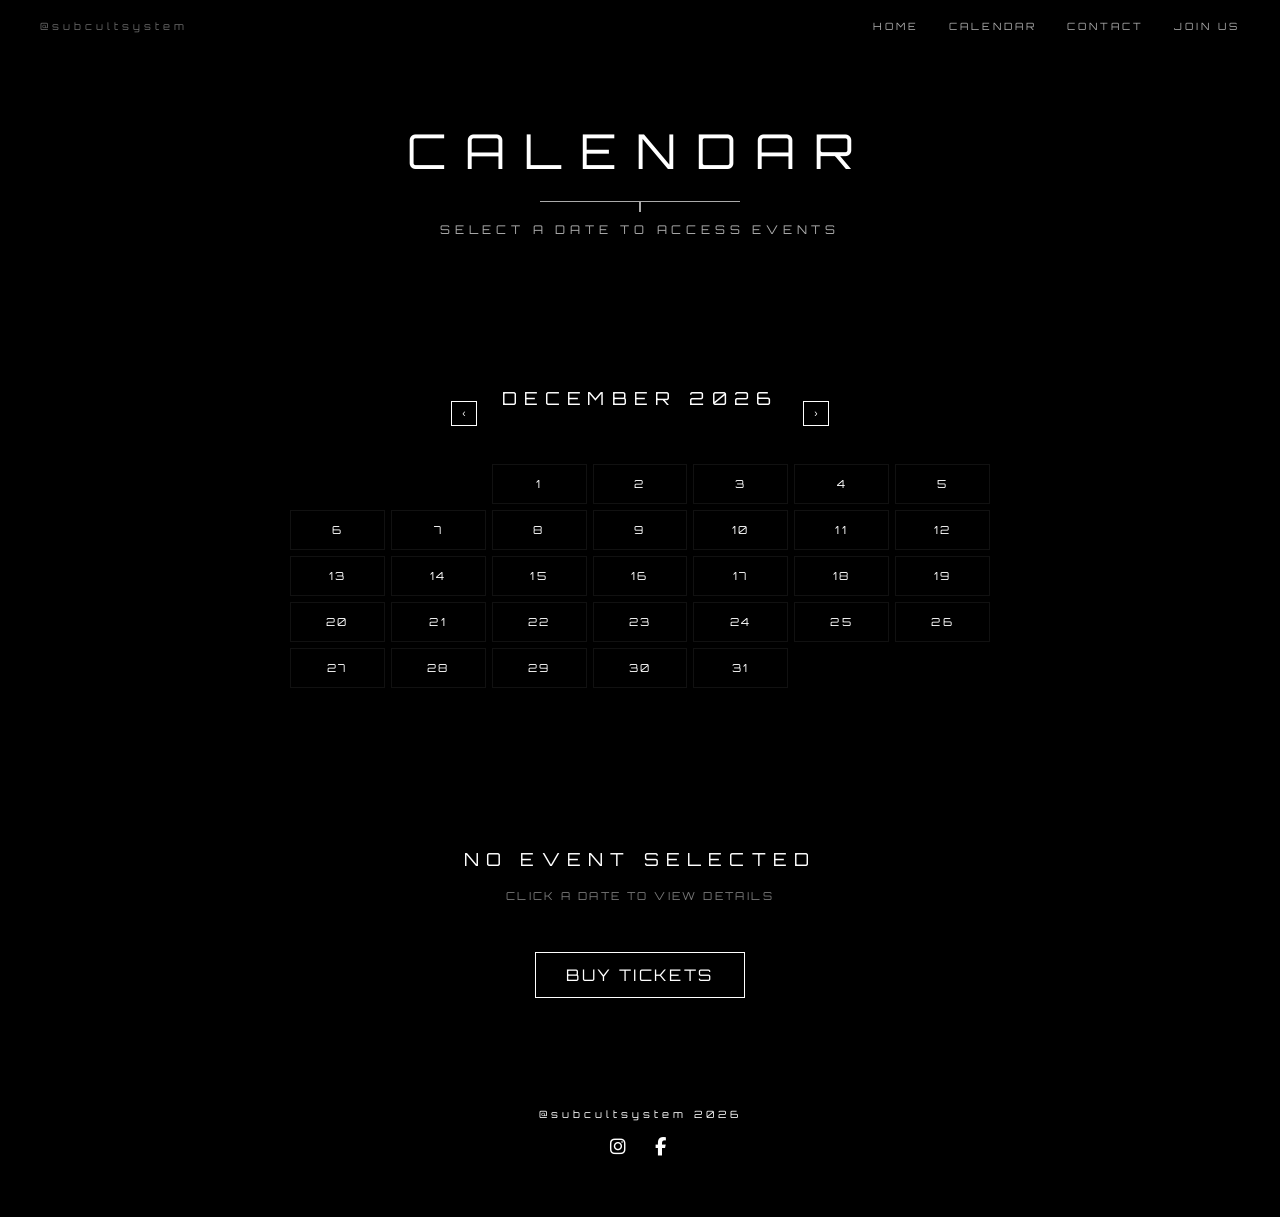
==== calendar.html @ 1b916ba4 "18+ ja nej knappar" ====
<!DOCTYPE html>
<html lang="sv">
<head>
    <meta charset="UTF-8">
    <meta name="viewport" content="width=device-width, initial-scale=1.0">
    <title>CALENDAR</title>
    <link rel="stylesheet" href="style.css">
    <link href="https://fonts.googleapis.com/css2?family=Orbitron:wght@300;400;600&display=swap" rel="stylesheet">
    <link rel="stylesheet" href="https://cdnjs.cloudflare.com/ajax/libs/font-awesome/6.5.0/css/all.min.css">
</head>

<body>

<!-- NAV -->
<nav class="nav">
    <div class="nav-left">@subcultsystem</div>

    <div class="nav-right">
        <a href="index.html">HOME</a>
        <a href="calendar.html">CALENDAR</a>
        <a href="contact.html">CONTACT</a>
        <a href="join-us.html">JOIN US</a>
    </div>
</nav>

<!-- HERO -->
<section class="hero">
    <h1>CALENDAR</h1>
    <div class="line"></div>
    <p class="tagline">SELECT A DATE TO ACCESS EVENTS</p>
</section>

<!-- CALENDAR -->
<section class="calendar-section">

    <div class="calendar-header">
        <button onclick="prevMonth()">‹</button>
        <h2 id="monthLabel"></h2>
        <button onclick="nextMonth()">›</button>
    </div>

    <div class="calendar-grid" id="calendar"></div>

</section>

<!-- EVENT INFO -->
<section class="event-panel" id="eventPanel">
    <h2 id="eventTitle">NO EVENT SELECTED</h2>
    <p id="eventDesc">CLICK A DATE TO VIEW DETAILS</p>

    <a href="#" class="store-btn" id="ticketBtn">BUY TICKETS</a>
</section>

<script>
const calendar = document.getElementById("calendar");
const monthLabel = document.getElementById("monthLabel");

const eventPanel = document.getElementById("eventPanel");
const eventTitle = document.getElementById("eventTitle");
const eventDesc = document.getElementById("eventDesc");

const ticketBtn = document.getElementById("ticketBtn");

let date = new Date();

const events = {
    "2026-04-05": {
        title: "SUBCULT NIGHT",
        desc: "UNDERGROUND EVENT. SOUND SYSTEM EXPERIENCE. 18+ ONLY. SOUND SYSTEM EXPERIENCE.18+ ONLY.18+ ONLY. SOUND SYSTEM EXPERIENCE.18+ ONLY.", 
        link: "#"
    },
    "2026-04-12": {
        title: "SYSTEM BREAK",
        desc: "VISUAL + SOUND INSTALLATION. LIMITED ENTRY.",
        link: "#"
    },
    "2026-04-20": {
        title: "NOISE SESSION",
        desc: "EXPERIMENTAL AUDIO NIGHT. PURE ATMOSPHERE.",
        link: "#"
    }
};

function renderCalendar() {
    calendar.innerHTML = "";

    const year = date.getFullYear();
    const month = date.getMonth();

    const firstDay = new Date(year, month, 1).getDay();
    const daysInMonth = new Date(year, month + 1, 0).getDate();

    monthLabel.innerText = date.toLocaleString('default', { month: 'long' }).toUpperCase() + " " + year;

    for (let i = 0; i < firstDay; i++) {
        const empty = document.createElement("div");
        calendar.appendChild(empty);
    }

    for (let d = 1; d <= daysInMonth; d++) {
        const cell = document.createElement("div");
        cell.classList.add("day");

        const fullDate = `${year}-${String(month+1).padStart(2,'0')}-${String(d).padStart(2,'0')}`;

        cell.innerHTML = `<span>${d}</span>`;

        if (events[fullDate]) {
            cell.classList.add("event");
        }

        cell.onclick = () => {
            if (events[fullDate]) {
                const ev = events[fullDate];
                eventTitle.innerText = ev.title;
                eventDesc.innerText = ev.desc;
                ticketBtn.href = ev.link;
            } else {
                eventTitle.innerText = "NO EVENT";
                eventDesc.innerText = "NO DATA FOR THIS DATE";
                ticketBtn.href = "#";
            }
        };

        calendar.appendChild(cell);
    }
}

function nextMonth() {
    date.setMonth(date.getMonth() + 1);
    renderCalendar();
}

function prevMonth() {
    date.setMonth(date.getMonth() - 1);
    renderCalendar();
}

renderCalendar();
</script>

<footer class="footer">
    <p>@subcultsystem 2026</p>

    <div class="socials">
        <a href="#" target="_blank">
            <i class="fab fa-instagram"></i>
        </a>
        <a href="#" target="_blank">
            <i class="fab fa-facebook-f"></i>
        </a>
    </div>
</footer>

</body>
</html>
---- style.css ----
* {
    margin: 0;
    padding: 0;
    box-sizing: border-box;
}

body {
    background: #000;
    color: #fff;
    font-family: 'Orbitron', sans-serif;
    letter-spacing: 0.15em;
    overflow-x: hidden;
}

/* FULLSCREEN OVERLAY */
.age-gate {
    position: fixed;
    inset: 0;
    background: #000;
    z-index: 99999;

    display: flex;
    justify-content: center;
    align-items: center;
}

/* BOX */
.age-box {
    text-align: center;
    max-width: 500px;
}

.age-box h2 {
    font-size: 18px;
    letter-spacing: 0.4em;
    margin-bottom: 20px;
}

.age-box p {
    font-size: 11px;
    color: #777;
    line-height: 2;
    margin-bottom: 30px;
}

/* BUTTONS */
.age-buttons {
    display: flex;
    justify-content: center;
    gap: 20px;
}

.age-buttons button {
    background: none;
    border: 1px solid #fff;
    color: #fff;
    padding: 10px 20px;
    cursor: pointer;
    transition: 0.3s;
}

.age-buttons button:hover {
    background: #fff;
    color: #000;
}

/* =========================
   BACKGROUND GRID ANIMATION
========================= */
.grid-bg {
    position: fixed;
    top: 0;
    left: 0;
    width: 200%;
    height: 200%;
    background-image:
        linear-gradient(rgba(255,255,255,0.03) 1px, transparent 1px),
        linear-gradient(90deg, rgba(255,255,255,0.03) 1px, transparent 1px);
    background-size: 60px 60px;
    z-index: -3;
    animation: gridMove 20s linear infinite;
    opacity: 0.3;
}

@keyframes gridMove {
    from { transform: translate(0,0); }
    to { transform: translate(-60px,-60px); }
}

/* =========================
   NOISE + SCANLINES
========================= */
.noise {
    position: fixed;
    top: 0;
    left: 0;
    width: 100%;
    height: 100%;
    pointer-events: none;
    z-index: 999;
    background-image: url("https://www.transparenttextures.com/patterns/noise.png");
    opacity: 0.05;
    animation: noiseMove 0.2s infinite;
}

@keyframes noiseMove {
    0% { transform: translate(0,0); }
    50% { transform: translate(-1%,1%); }
    100% { transform: translate(0,0); }
}

.scanlines {
    position: fixed;
    top: 0;
    left: 0;
    width: 100%;
    height: 100%;
    pointer-events: none;
    z-index: 998;
    background: repeating-linear-gradient(
        to bottom,
        rgba(255,255,255,0.03),
        rgba(255,255,255,0.03) 1px,
        transparent 1px,
        transparent 3px
    );
    opacity: 0.2;
}

/* =========================
   HERO
========================= */
.hero {
    text-align: center;
    padding: 120px 20px 80px;
}

.hero h1 {
    font-size: 48px;
    font-weight: 400;
    letter-spacing: 0.4em;
}

.line {
    width: 200px;
    height: 1px;
    background: #aaa;
    margin: 20px auto;
    position: relative;
}

.line::after {
    content: "";
    width: 2px;
    height: 10px;
    background: #aaa;
    position: absolute;
    left: 50%;
    top: 100%;
    transform: translateX(-50%);
}

.tagline {
    font-size: 12px;
    color: #aaa;
    letter-spacing: 0.4em;
}

/* =========================
   GRID (FIXED)
========================= */
.grid {
    display: grid;
    grid-template-columns: 1fr 1fr;
    border-top: none;
    min-height: 600px;
}

.left, .right {
    padding: 80px 60px;
    border-right: none;
    display: flex;
    justify-content: center;
    align-items: center;
    transition: all 0.4s ease;
}

/* =========================
   CONTENT
========================= */
.content {
    text-align: center;
    max-width: 420px;
}

h2 {
    font-size: 28px;
    font-weight: 400;
    letter-spacing: 0.4em;
    margin-bottom: 30px;
}

.sigil {
    display: flex;
    justify-content: center;
    margin: 40px 0;
}

.sigil img {
    max-width: 250px;
    filter: brightness(1.2);
}

.desc {
    font-size: 11px;
    color: #777;
    line-height: 2;
    letter-spacing: 0.3em;
    margin-top: 40px;
}

/* =========================
   MANIFESTO
========================= */
.manifesto {
    text-align: center;
    padding: 120px 20px;
    border-top: none;
    border-bottom: none;
    display: flex;
    justify-content: center;
    align-items: center;
}

.manifesto-content {
    max-width: 650px;
}

.manifesto h2 {
    font-size: 22px;
    letter-spacing: 0.5em;
    margin-bottom: 40px;
}

.manifesto p {
    font-size: 11px;
    color: #777;
    line-height: 2.2;
    letter-spacing: 0.3em;
}

/* =========================
   GALLERY
========================= */
.gallery {
    display: grid;
    grid-template-columns: repeat(3, 1fr);
    gap: 12px;
    background: #000;
    padding: 20px;
}

.img-box {
    height: 300px;
    overflow: hidden;
}

.img-box img {
    width: 100%;
    height: 100%;
    object-fit: cover;
    display: block;
    filter: grayscale(100%) contrast(1.1);
    transition: 0.5s ease;
}

.img-box:hover img {
    transform: scale(1.05);
    filter: grayscale(0%);
}

/* =========================
   FOOTER
========================= */
.footer {
    text-align: center;
    padding: 60px 20px;
    font-size: 10px;
    color: #fff;
    letter-spacing: 0.4em;
    border-top: none;
}

footer {
    padding: 20px;
    background: #000;
    border-top: none;
}

.socials {
    margin-top: 15px;
    display: flex;
    justify-content: center;
    gap: 25px;
}

.socials a {
    color: #fff;
    font-size: 18px;
    transition: 0.3s;
}

.socials a:hover {
    opacity: 0.6;
}

/* =========================
   NAVBAR
========================= */
.nav {
    position: fixed;
    top: 0;
    width: 100%;
    padding: 20px 40px;
    display: flex;
    justify-content: space-between;
    align-items: center;
    background: rgba(0,0,0,0.6);
    backdrop-filter: blur(8px);
    border-bottom: none;
    z-index: 1000;
}

.nav-left {
    font-size: 10px;
    color: #666;
    letter-spacing: 0.4em;
}

.nav-right {
    display: flex;
    gap: 30px;
}

.nav-right a {
    font-size: 10px;
    color: #aaa;
    text-decoration: none;
    letter-spacing: 0.3em;
    transition: 0.3s ease;
}

.nav-right a:hover {
    color: #fff;
}

/* =========================
   MERCH
========================= */
.merch {
    padding: 100px 40px;
    border-top: none;
}

.merch-content {
    display: grid;
    grid-template-columns: 1fr 1fr;
    gap: 60px;
    align-items: center;
}

.store-btn {
    display: inline-block;
    padding: 12px 30px;
    border: 1px solid #fff;
    color: #fff;
    text-decoration: none;
    transition: 0.3s;
}
.store-btn {
    margin-top: 25px;
}

.store-btn:hover {
    background: #fff;
    color: #000;
}

.merch-image img {
    width: 100%;
    height: 400px;
    object-fit: cover;
}

/* =========================
   INFO
========================= */
.info {
    padding: 100px 40px;
    border-top: none;
}

.info-wrapper {
    display: grid;
    grid-template-columns: 2fr 1fr;
    gap: 80px;
}

.sponsor-mail {
    color: #fff;
    text-decoration: none;
    border-bottom: 1px solid #fff;
}

.sponsor-mail {
    display: inline-block;
    margin-top: 25px;
}

/* =========================
   UNIFIED TYPOGRAPHY (MANIFESTO STYLE)
========================= */

.merch h2,
.info h2 {
    font-size: 22px;
    letter-spacing: 0.5em;
    margin-bottom: 40px;
    font-weight: 400;
}

.merch p,
.info p,
.info-left p,
.info-right p {
    font-size: 11px;
    color: #777;
    line-height: 2.2;
    letter-spacing: 0.3em;
}

.calendar-section {
    padding: 70px 20px; /* mindre padding */
    text-align: center;
}

.calendar-header {
    display: flex;
    justify-content: center;
    align-items: center;
    gap: 25px; /* mindre gap */
    margin-bottom: 25px;
}

.calendar-header h2 {
    font-size: 18px; /* mindre rubrik */
    letter-spacing: 0.4em;
}

.calendar-header button {
    background: none;
    border: 1px solid #fff;
    color: #fff;
    padding: 6px 10px; /* mindre knapp */
    cursor: pointer;
    font-size: 10px;
    transition: 0.3s;
}

.calendar-header button:hover {
    background: #fff;
    color: #000;
}

.calendar-grid {
    display: grid;
    grid-template-columns: repeat(7, 1fr);
    gap: 6px; /* tajtare grid */
    max-width: 700px;
    margin: 0 auto;
}

.day {
    padding: 12px; /* mindre rutor */
    border: 1px solid #111;
    cursor: pointer;
    transition: 0.3s;
    font-size: 11px;
}

.day:hover {
    background: #111;
}

.day.event {
    border: 1px solid #fff;
}

.event-panel {
    padding: 50px 20px; /* mindre panel */
    text-align: center;
    max-width: 500px;
    margin: 40px auto 0;
}

.event-panel h2 {
    font-size: 18px;
    margin-bottom: 15px;
    letter-spacing: 0.4em;
}

.event-panel p {
    color: #777;
    font-size: 11px;
    line-height: 2;
    margin-bottom: 20px;
}
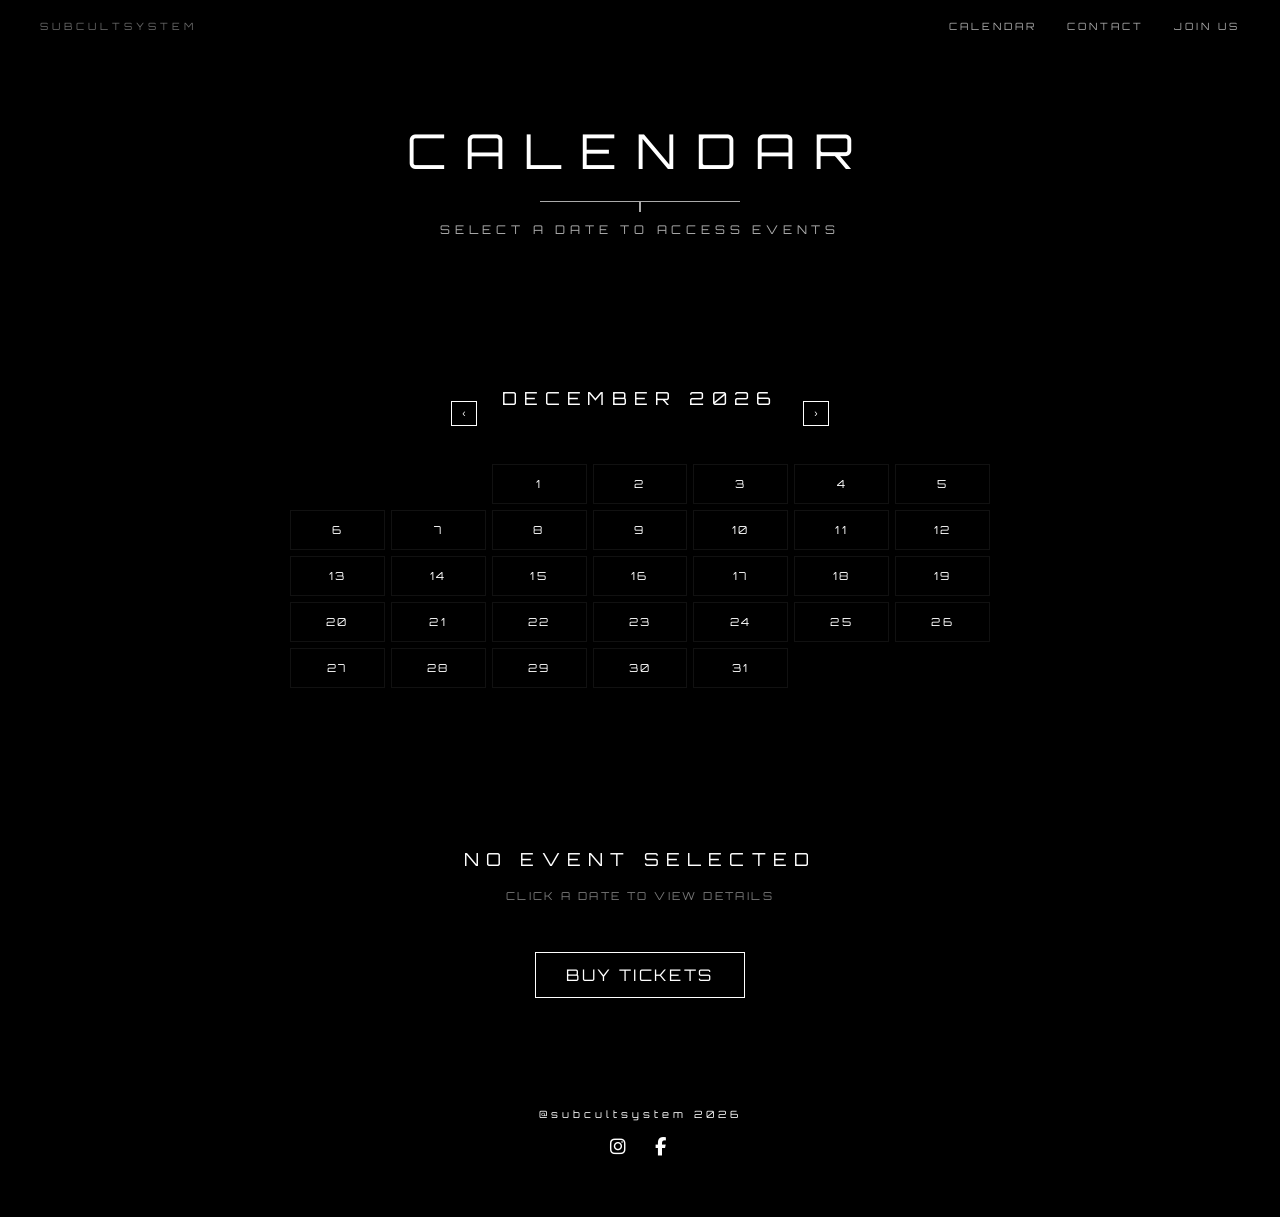
==== commit 91d0561b: "18+ ja nej knappar" ====
--- a/calendar.html
+++ b/calendar.html
@@ -13,10 +13,9 @@
 
 <!-- NAV -->
 <nav class="nav">
-    <div class="nav-left">@subcultsystem</div>
+<a href="index.html" class="nav-left">SUBCULTSYSTEM</a>
 
     <div class="nav-right">
-        <a href="index.html">HOME</a>
         <a href="calendar.html">CALENDAR</a>
         <a href="contact.html">CONTACT</a>
         <a href="join-us.html">JOIN US</a>
@@ -66,7 +65,7 @@
 const events = {
     "2026-04-05": {
         title: "SUBCULT NIGHT",
-        desc: "UNDERGROUND EVENT. SOUND SYSTEM EXPERIENCE. 18+ ONLY. SOUND SYSTEM EXPERIENCE.18+ ONLY.18+ ONLY. SOUND SYSTEM EXPERIENCE.18+ ONLY.", 
+        desc: "UNDERGROUND EVENT. SOUND SYSTEM EXPERIENCE. 18+ ONLY. SOUND SYSTEM EXPERIENCE.18+ ONLY.18+ ONLY. SOUND SYSTEM EXPERIENCE.18+ ONLY. PRICE 200 KR", 
         link: "#"
     },
     "2026-04-12": {
@@ -151,6 +150,6 @@
         </a>
     </div>
 </footer>
-
+<script src="script.js"></script>
 </body>
 </html>
--- a/style.css
+++ b/style.css
@@ -18,7 +18,6 @@
     inset: 0;
     background: #000;
     z-index: 99999;
-
     display: flex;
     justify-content: center;
     align-items: center;
@@ -331,10 +330,13 @@
     z-index: 1000;
 }
 
+
 .nav-left {
     font-size: 10px;
     color: #666;
     letter-spacing: 0.4em;
+    text-decoration: none;
+    cursor: pointer;
 }
 
 .nav-right {
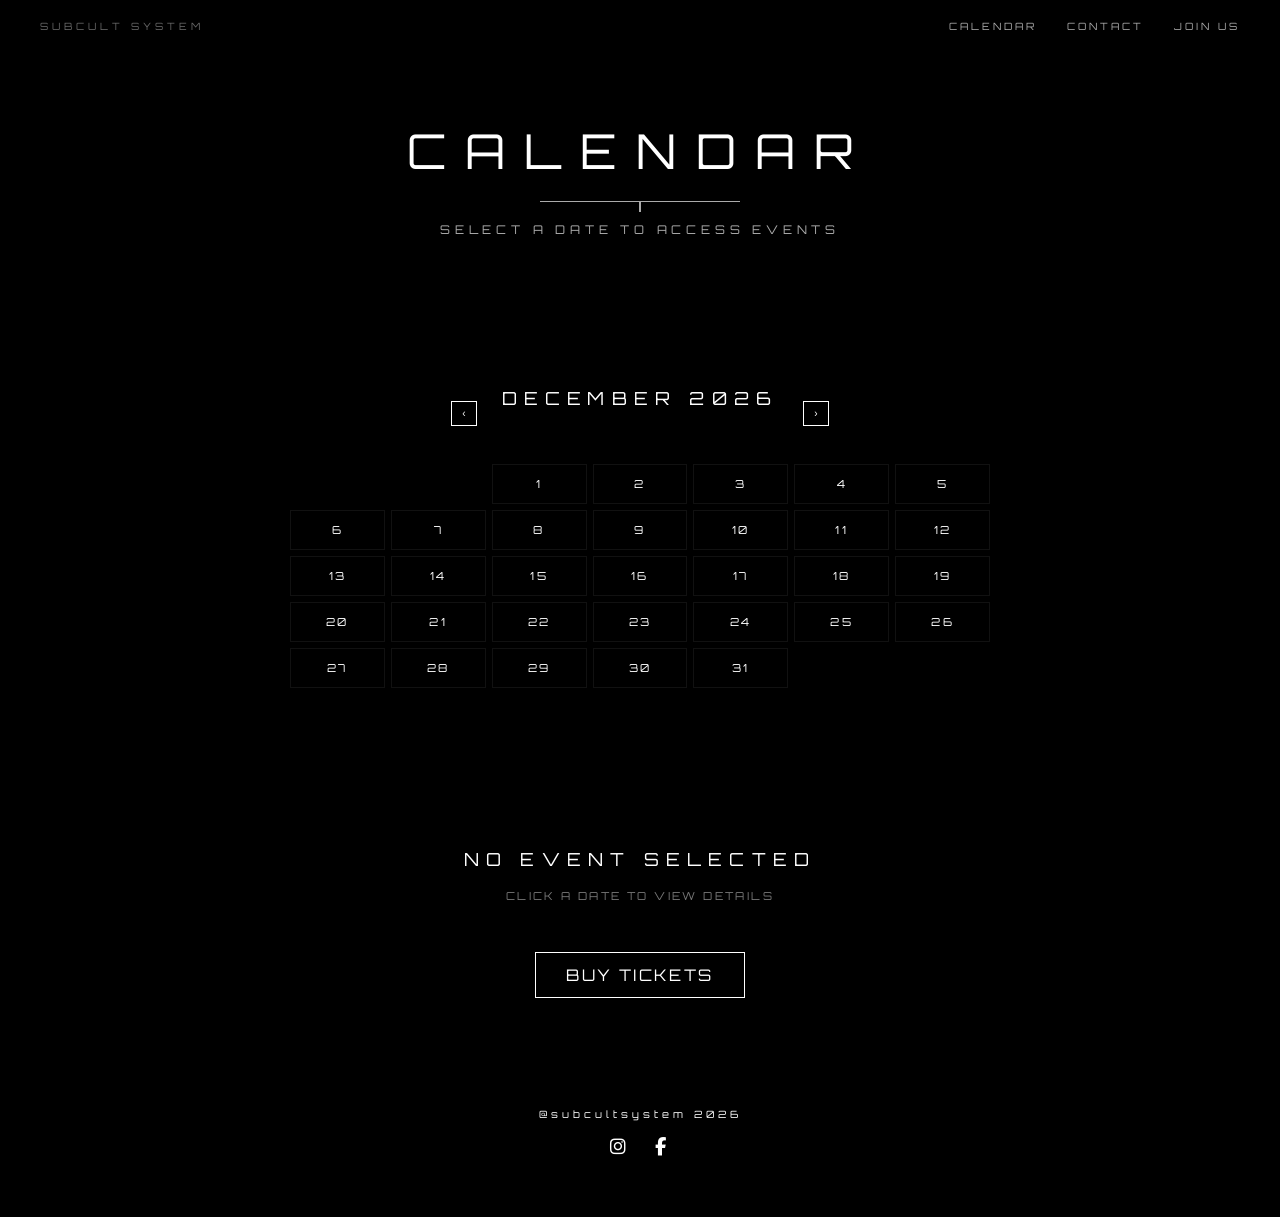
==== commit d3b96959: "text ändring subcult system" ====
--- a/calendar.html
+++ b/calendar.html
@@ -13,7 +13,7 @@
 
 <!-- NAV -->
 <nav class="nav">
-<a href="index.html" class="nav-left">SUBCULTSYSTEM</a>
+<a href="index.html" class="nav-left">SUBCULT SYSTEM</a>
 
     <div class="nav-right">
         <a href="calendar.html">CALENDAR</a>
--- a/style.css
+++ b/style.css
@@ -12,21 +12,19 @@
     overflow-x: hidden;
 }
 
-/* FULLSCREEN OVERLAY */
 .age-gate {
     position: fixed;
     inset: 0;
     background: #000;
-    z-index: 99999;
+    z-index: 999999;
     display: flex;
     justify-content: center;
     align-items: center;
 }
 
-/* BOX */
 .age-box {
     text-align: center;
-    max-width: 500px;
+    max-width: 420px;
 }
 
 .age-box h2 {
@@ -42,7 +40,6 @@
     margin-bottom: 30px;
 }
 
-/* BUTTONS */
 .age-buttons {
     display: flex;
     justify-content: center;
@@ -56,11 +53,18 @@
     padding: 10px 20px;
     cursor: pointer;
     transition: 0.3s;
+    font-size: 10px;
+    letter-spacing: 0.2em;
 }
 
 .age-buttons button:hover {
     background: #fff;
     color: #000;
+}
+
+/* hidden state */
+.age-gate.hidden {
+    display: none;
 }
 
 /* =========================
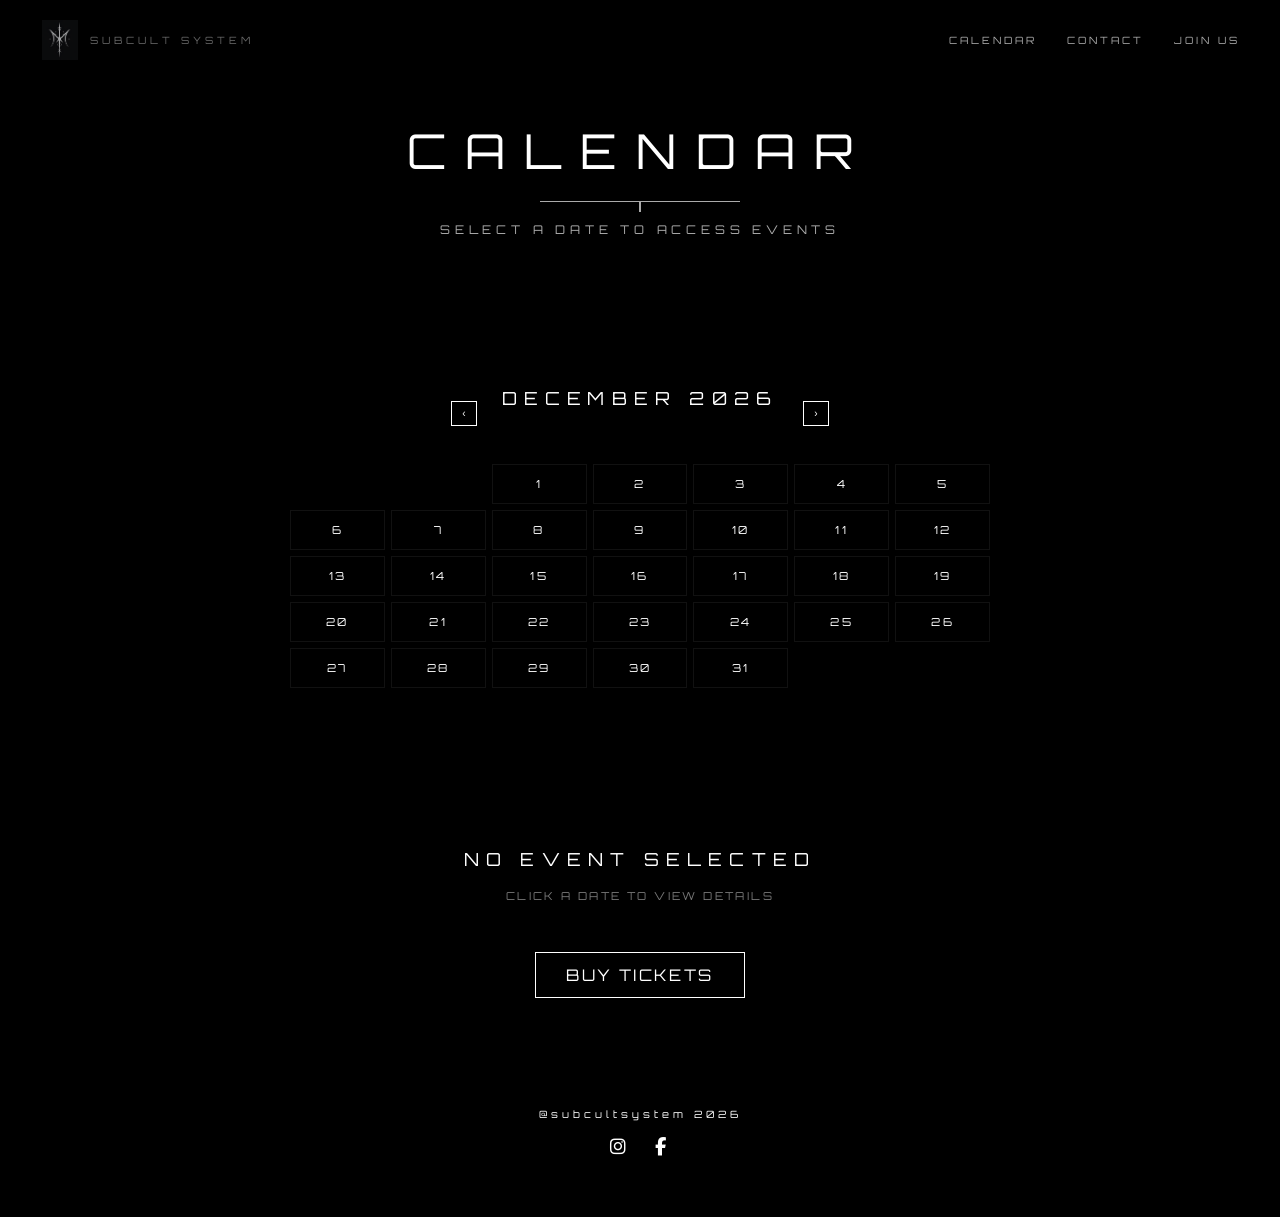
==== commit 62db9eb0: "lohha i navbaren" ====
--- a/calendar.html
+++ b/calendar.html
@@ -13,12 +13,15 @@
 
 <!-- NAV -->
 <nav class="nav">
-<a href="index.html" class="nav-left">SUBCULT SYSTEM</a>
+<a href="index.html" class="nav-left">
+    <img src="images/logo.jpg" alt="logo" class="nav-logo">
+    SUBCULT SYSTEM
+</a>
 
     <div class="nav-right">
         <a href="calendar.html">CALENDAR</a>
         <a href="contact.html">CONTACT</a>
-        <a href="join-us.html">JOIN US</a>
+        <a href="joinus.html">JOIN US</a>
     </div>
 </nav>
 
--- a/style.css
+++ b/style.css
@@ -334,13 +334,23 @@
     z-index: 1000;
 }
 
-
 .nav-left {
+    display: flex;
+    align-items: center;
+    gap: 10px;
     font-size: 10px;
     color: #666;
     letter-spacing: 0.4em;
     text-decoration: none;
     cursor: pointer;
+    white-space: nowrap;
+}
+
+.nav-logo {
+    width: 40px;
+    height: 40px;
+    object-fit: contain;
+    opacity: 0.8;
 }
 
 .nav-right {
@@ -375,6 +385,31 @@
     align-items: center;
 }
 
+.join-btn {
+    display: inline-block;
+    padding: 12px 30px;
+    border: 1px solid #fff;
+    color: #fff;
+    text-decoration: none;
+    transition: 0.3s;
+    background: transparent;
+    cursor: pointer;
+    font-size: 10px;
+    letter-spacing: 0.3em;
+    margin-top: 25px;
+}
+
+.join-btn:hover {
+    background: #fff;
+    color: #000;
+}
+
+.merch-image img {
+    width: 100%;
+    height: 400px;
+    object-fit: cover;
+}
+
 .store-btn {
     display: inline-block;
     padding: 12px 30px;
@@ -390,12 +425,6 @@
 .store-btn:hover {
     background: #fff;
     color: #000;
-}
-
-.merch-image img {
-    width: 100%;
-    height: 400px;
-    object-fit: cover;
 }
 
 /* =========================
@@ -520,4 +549,233 @@
     font-size: 11px;
     line-height: 2;
     margin-bottom: 20px;
+}
+
+.gallery-btn-wrapper {
+    text-align: center;
+    margin: 60px 0 100px;
+}
+
+.gallery-btn {
+    display: inline-block;
+    padding: 12px 40px;
+    border: 1px solid #fff;
+    color: #fff;
+    text-decoration: none;
+    font-size: 10px;
+    letter-spacing: 0.4em;
+    transition: 0.3s;
+}
+
+.gallery-btn:hover {
+    background: #fff;
+    color: #000;
+}
+
+.about {
+    padding: 120px 40px;
+}
+
+.about-content {
+    display: grid;
+    grid-template-columns: 1fr 1fr;
+    gap: 80px;
+    align-items: center;
+}
+
+/* IMAGE */
+.about-image img {
+    width: 100%;
+    height: 500px;
+    object-fit: cover;
+    filter: grayscale(100%);
+}
+
+/* TEXT */
+.about-text {
+    max-width: 500px;
+}
+
+.about-text h2 {
+    font-size: 22px;
+    letter-spacing: 0.5em;
+    margin-bottom: 40px;
+    font-weight: 400;
+}
+
+.about-text p {
+    font-size: 11px;
+    color: #777;
+    line-height: 2.2;
+    letter-spacing: 0.3em;
+}
+
+.contact {
+    padding: 120px 20px;
+    display: flex;
+    justify-content: center;
+}
+
+.contact-wrapper {
+    width: 100%;
+    max-width: 900px;
+    display: grid;
+    grid-template-columns: 1fr 1fr;
+    gap: 80px;
+    align-items: start;
+}
+
+.contact h2 {
+    font-size: 22px;
+    letter-spacing: 0.5em;
+    margin-bottom: 40px;
+    font-weight: 400;
+}
+
+.contact p {
+    font-size: 11px;
+    color: #777;
+    line-height: 2.2;
+    letter-spacing: 0.3em;
+}
+
+.contact .mail {
+    margin-top: 40px;
+    color: #fff;
+    border-bottom: 1px solid #fff;
+    display: inline-block;
+}
+.contact-right {
+    padding-left: 120px;
+}
+
+@media (max-width: 768px) {
+    .contact-wrapper {
+        grid-template-columns: 1fr;
+        gap: 50px;
+    }
+}
+
+.join {
+    padding: 120px 40px;
+    display: flex;
+    justify-content: center;
+}
+
+.join-wrapper {
+    width: 100%;
+    max-width: 900px;
+    display: grid;
+    grid-template-columns: 1fr 1fr;
+    gap: 80px;
+    align-items: start;
+}
+
+.join h2 {
+    font-size: 22px;
+    letter-spacing: 0.5em;
+    margin-bottom: 40px;
+    font-weight: 400;
+}
+
+.join p {
+    font-size: 11px;
+    color: #777;
+    line-height: 2.2;
+    letter-spacing: 0.3em;
+}
+
+
+@media (max-width: 768px) {
+    .join-wrapper {
+        grid-template-columns: 1fr;
+        gap: 50px;
+    }
+}
+
+.modal {
+    display: none;
+    position: fixed;
+    inset: 0;
+    background: rgba(0,0,0,0.9);
+    justify-content: center;
+    align-items: center;
+    z-index: 99999;
+}
+
+
+.modal-box {
+    width: 420px;
+    padding: 40px;
+    border: 1px solid #fff;
+    background: #000;
+    text-align: center;
+}
+
+.modal-box h2 {
+    font-size: 18px;
+    margin-bottom: 20px;
+    letter-spacing: 0.3em;
+}
+
+.modal-box input,
+.modal-box textarea {
+    width: 100%;
+    margin: 10px 0;
+    padding: 10px;
+    background: transparent;
+    border: 1px solid #333;
+    color: #fff;
+    font-family: inherit;
+}
+
+.modal-input {
+    width: 100%;
+    margin: 10px 0;
+    padding: 10px;
+    background: transparent;
+    border: 1px solid #333;
+    color: #fff;
+    font-family: inherit;
+    font-size: 10px;
+    letter-spacing: 0.2em;
+}
+
+.modal-title h2 {
+    margin: 0;
+    line-height: 1;
+}
+
+.modal-title {
+    display: flex;
+    align-items: center;
+    justify-content: center;
+    flex-direction: row;
+    gap: 10px;
+    margin-bottom: 20px;
+    line-height: 1;
+}
+
+.modal-logo {
+    width: 50px;
+    height: 50px;
+    object-fit: contain;
+    opacity: 0.8;
+}
+
+.send-btn,
+.close-btn {
+    margin-top: 10px;
+    padding: 10px 20px;
+    border: 1px solid #fff;
+    background: none;
+    color: #fff;
+    cursor: pointer;
+    transition: 0.3s;
+}
+
+.send-btn:hover,
+.close-btn:hover {
+    background: #fff;
+    color: #000;
 }
